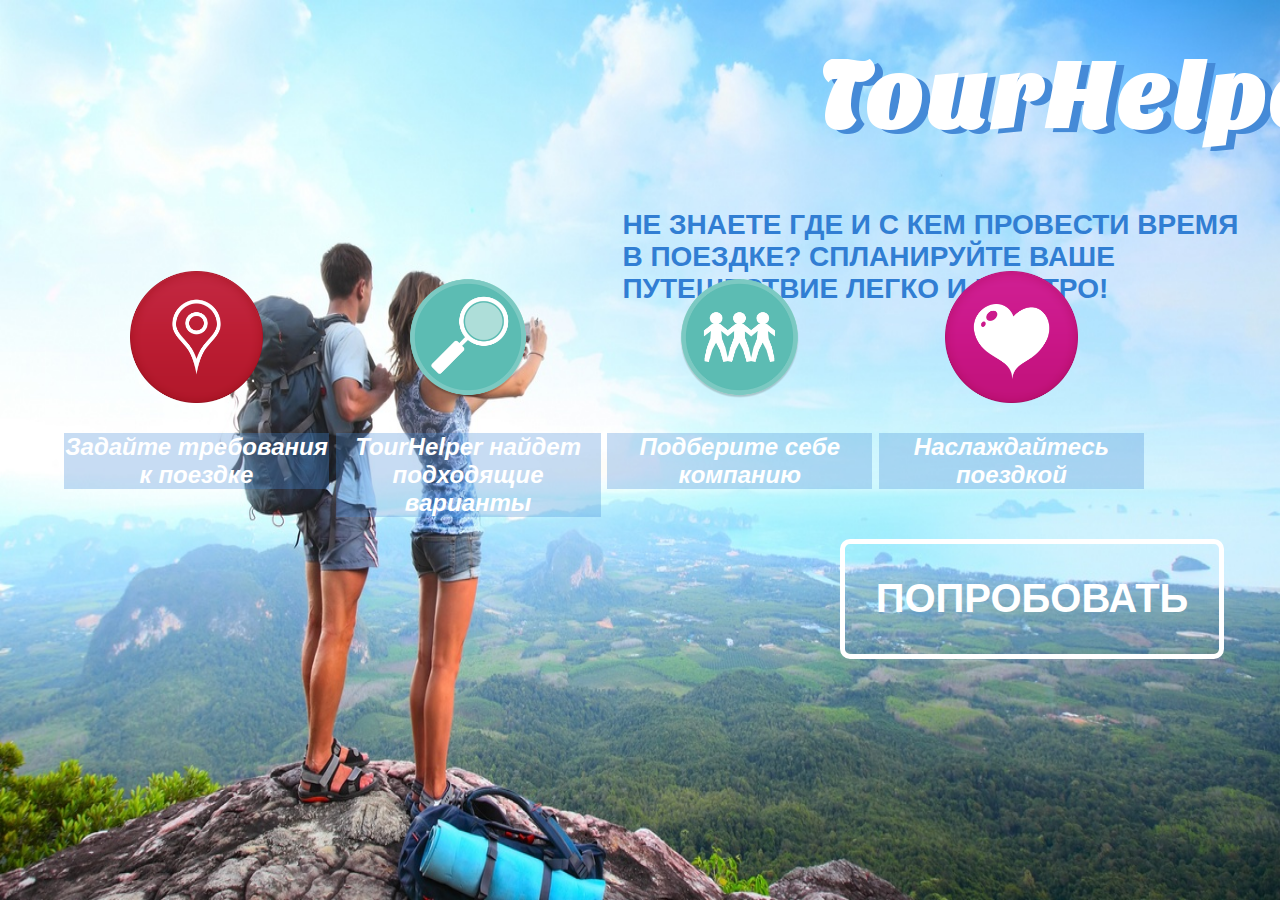
==== index.html @ c15af70e "all" ====
<!doctype html>
<head>
	<meta http-equiv="Content-Type" content="text/html; charset=utf-8" />
	<link rel="stylesheet" type="text/css" href="source.css">
	<script>
	  (function(i,s,o,g,r,a,m){i['GoogleAnalyticsObject']=r;i[r]=i[r]||function(){
	  (i[r].q=i[r].q||[]).push(arguments)},i[r].l=1*new Date();a=s.createElement(o),
	  m=s.getElementsByTagName(o)[0];a.async=1;a.src=g;m.parentNode.insertBefore(a,m)
	  })(window,document,'script','//www.google-analytics.com/analytics.js','ga');

	  ga('create', 'UA-55189184-1', 'auto');
	  ga('send', 'pageview');

	</script>
</head>

<body id="body">
	<div id="brand">
		<img src="Helper_new.png">
	</div>

	<div id="problem">
		<p>Не знаете где и с кем провести время в поездке? Спланируйте Ваше путешествие легко и быстро!
	</div>

	<div id="product">
		<div style="display: inline-table; position: relative; width: 23%; height: 10%; text-align: center;">
			<img src="maps-icon.png" id="img">
			<p id="p_back"><b>Задайте требования к поездке</b>
		</div>
		<div style="display: inline-table; position: relative; width: 23%; height: 10%; text-align: center;">
			<img src="Preview-2-icon.png" id="img">
			<p id="p_back"><b>TourHelper найдет подходящие варианты</b>
		</div>
		<div style="display: inline-table; position: relative; width: 23%; height: 10%; text-align: center;">
			<img src="Sharepoint-icon.png" id="img">
			<p id="p_back"><b>Подберите себе компанию</b>
		</div>
		<div style="display: inline-table; position: relative; width: 23%; height: 10%; text-align: center;">
			<img src="heart-icon.png" id="img">
			<p id="p_back"><b>Наслаждайтесь поездкой</b>
		</div>
		
	</div>

	<div id="btn">
		<button id="start" onclick="window.location.href='registration.html'"/>Попробовать
	</div>

</body>
---- source.css ----
body {
	background-image: url(tourism.jpg);
	background-size: 100% 100%;
	background-repeat: no-repeat;
	background-attachment: fixed;;
}

#brand {
	position: relative;
	margin-left: 64%; 
	margin-top: 3%;
}

#btn {
	position: absolute;
	margin-top: 30%;
	margin-left: 65%;
	width: 30%;
	height: 120px;
}

#start {
	position: relative;
	width: 100%;
	height: 100%;
	background-color: rgba(0,0,0,0);
	border: solid;
	border-color: #fff;
	border-width: 5px;
	border-radius: 10px;
	color: #fff;
	font-family: sans-serif;
	font-size: 40px;
	font-weight: bold;
	text-transform: uppercase;

}

#problem {
	position: absolute;
	width: 50%;
	height: 20%;
	margin-left: 48%;
	margin-top: 2%;
	background-color: rgba(0,0,0,0);
	font-family: sans-serif;
	font-size: 28px;
	font-weight: bold;
	text-transform: uppercase;
	color: #317ed3;
}

#product {
	width: 90%;
	height: 20%;
	position: absolute;
	margin: 20% auto;
	display: block;
	top: 0; left: 0; bottom: 0; right: 0;
	color: white;
	font-size: 24px;
	font-family: sans-serif;
	font-style: oblique;
	
	border-color: rgba(0,0,0, 0.3);
	border-width: 5px;
	border-radius: 10px;
	padding-top: 15px;
}

#img {
	height: 50%;
	width: 50%;
	position: relative;
}

#p_back {
	background-color: rgba(69,138,215, 0.3);	
}
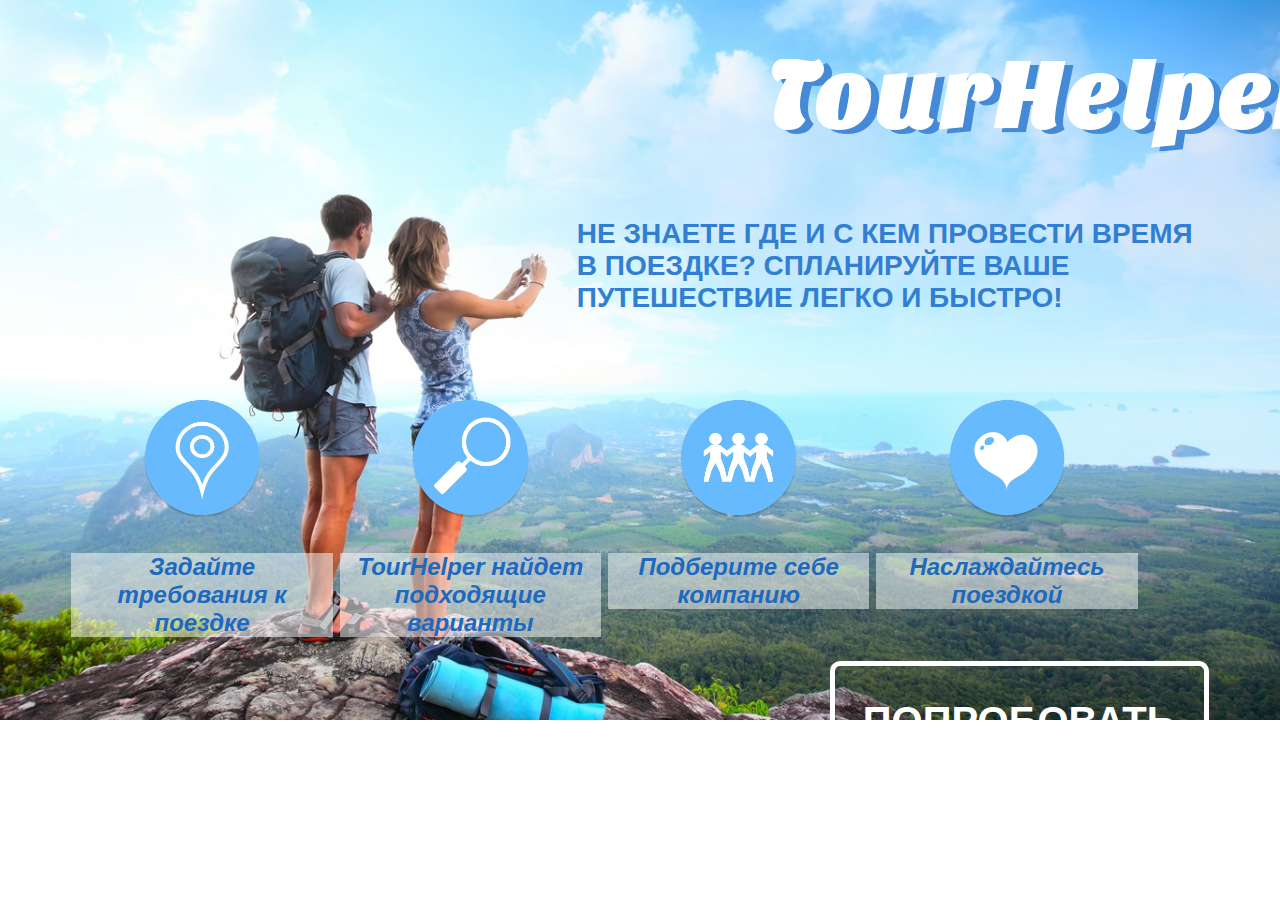
==== commit d013fc79: "icons new" ====
--- a/index.html
+++ b/index.html
@@ -25,19 +25,19 @@
 
 	<div id="product">
 		<div style="display: inline-table; position: relative; width: 23%; height: 10%; text-align: center;">
-			<img src="maps-icon.png" id="img">
+			<img src="maps-icon-1.png" id="img">
 			<p id="p_back"><b>Задайте требования к поездке</b>
 		</div>
 		<div style="display: inline-table; position: relative; width: 23%; height: 10%; text-align: center;">
-			<img src="Preview-2-icon.png" id="img">
+			<img src="Preview-0-icon.png" id="img">
 			<p id="p_back"><b>TourHelper найдет подходящие варианты</b>
 		</div>
 		<div style="display: inline-table; position: relative; width: 23%; height: 10%; text-align: center;">
-			<img src="Sharepoint-icon.png" id="img">
+			<img src="Sharepoint-icon-1.png" id="img">
 			<p id="p_back"><b>Подберите себе компанию</b>
 		</div>
 		<div style="display: inline-table; position: relative; width: 23%; height: 10%; text-align: center;">
-			<img src="heart-icon.png" id="img">
+			<img src="heart-icon-2.png" id="img">
 			<p id="p_back"><b>Наслаждайтесь поездкой</b>
 		</div>
 		
--- a/source.css
+++ b/source.css
@@ -1,19 +1,20 @@
 body {
 	background-image: url(tourism.jpg);
-	background-size: 100% 100%;
+	background-size: 100% auto;
 	background-repeat: no-repeat;
-	background-attachment: fixed;;
+	overflow-y: hidden;	
 }
 
 #brand {
 	position: relative;
-	margin-left: 64%; 
+	width: 30%;
+	right: -60%;
 	margin-top: 3%;
 }
 
 #btn {
-	position: absolute;
-	margin-top: 30%;
+	position: relative;
+	margin-top: -5%;
 	margin-left: 65%;
 	width: 30%;
 	height: 120px;
@@ -30,21 +31,21 @@
 	border-radius: 10px;
 	color: #fff;
 	font-family: sans-serif;
-	font-size: 40px;
+	font-size: 250%;
 	font-weight: bold;
 	text-transform: uppercase;
 
 }
 
 #problem {
-	position: absolute;
+	position: relative;
 	width: 50%;
 	height: 20%;
-	margin-left: 48%;
-	margin-top: 2%;
+	margin-left: 45%;
+	margin-top: 5%;
 	background-color: rgba(0,0,0,0);
 	font-family: sans-serif;
-	font-size: 28px;
+	font-size: 175%;
 	font-weight: bold;
 	text-transform: uppercase;
 	color: #317ed3;
@@ -53,15 +54,14 @@
 #product {
 	width: 90%;
 	height: 20%;
-	position: absolute;
-	margin: 20% auto;
+	position: relative;
+	margin: 5% auto;
 	display: block;
 	top: 0; left: 0; bottom: 0; right: 0;
-	color: white;
-	font-size: 24px;
+	color:  #1d69bd;
+	font-size: 150%;
 	font-family: sans-serif;
 	font-style: oblique;
-	
 	border-color: rgba(0,0,0, 0.3);
 	border-width: 5px;
 	border-radius: 10px;
@@ -69,11 +69,10 @@
 }
 
 #img {
-	height: 50%;
 	width: 50%;
 	position: relative;
 }
 
 #p_back {
-	background-color: rgba(69,138,215, 0.3);	
+	background-color: rgba(255, 255, 255, 0.5);	
 }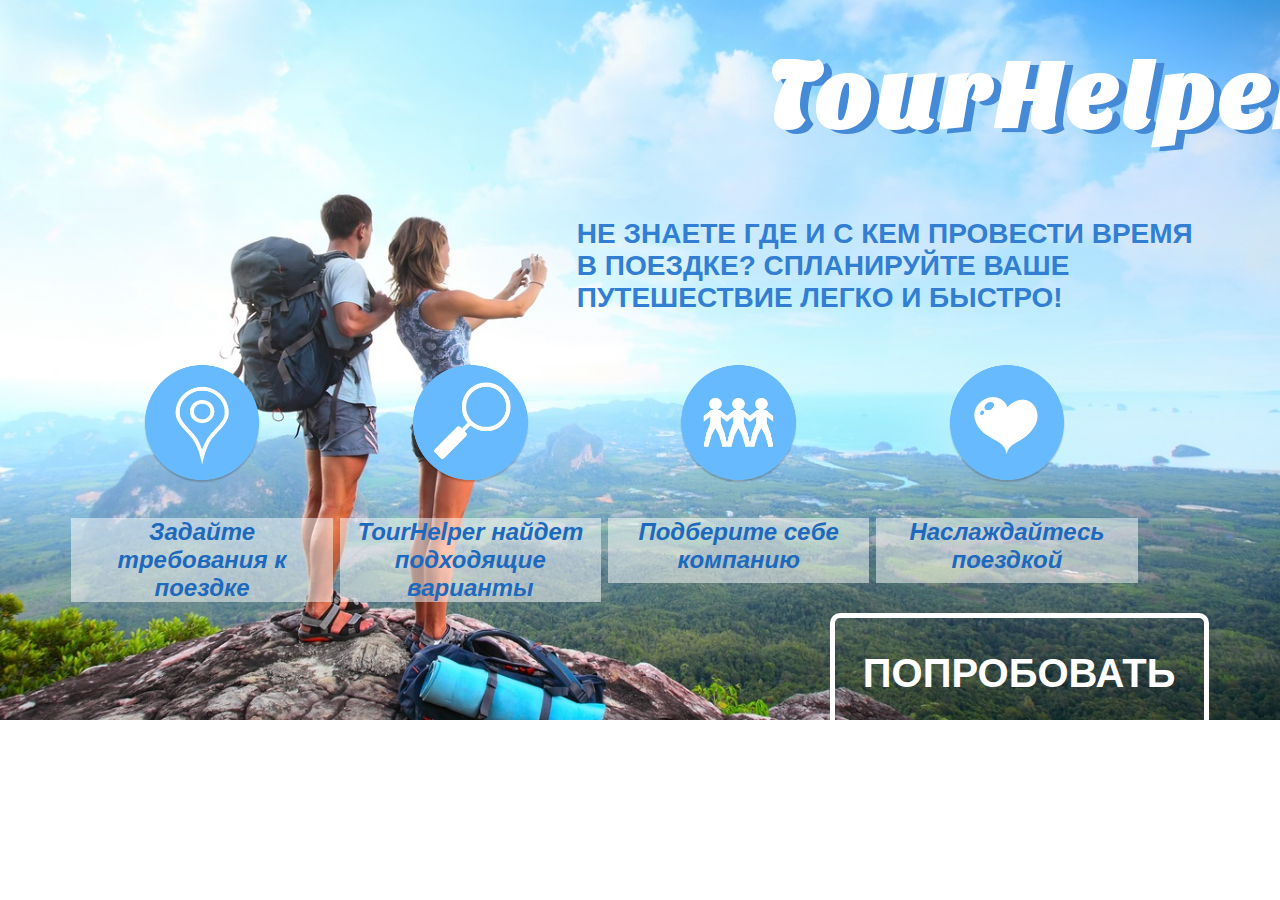
==== commit b8f64b3a: "fix" ====
--- a/index.html
+++ b/index.html
@@ -26,19 +26,19 @@
 	<div id="product">
 		<div style="display: inline-table; position: relative; width: 23%; height: 10%; text-align: center;">
 			<img src="maps-icon-1.png" id="img">
-			<p id="p_back"><b>Задайте требования к поездке</b>
+			<p id="p_back"><b>Задайте требования к поездке</b></p>
 		</div>
 		<div style="display: inline-table; position: relative; width: 23%; height: 10%; text-align: center;">
 			<img src="Preview-0-icon.png" id="img">
-			<p id="p_back"><b>TourHelper найдет подходящие варианты</b>
+			<p id="p_back"><b>TourHelper найдет подходящие варианты</b></p>
 		</div>
 		<div style="display: inline-table; position: relative; width: 23%; height: 10%; text-align: center;">
 			<img src="Sharepoint-icon-1.png" id="img">
-			<p id="p_back"><b>Подберите себе компанию</b>
+			<p id="p_back"><b>Подберите себе компанию</b></p>
 		</div>
 		<div style="display: inline-table; position: relative; width: 23%; height: 10%; text-align: center;">
 			<img src="heart-icon-2.png" id="img">
-			<p id="p_back"><b>Наслаждайтесь поездкой</b>
+			<p id="p_back">Наслаждайтесь поездкой</p>
 		</div>
 		
 	</div>
--- a/source.css
+++ b/source.css
@@ -14,7 +14,7 @@
 
 #btn {
 	position: relative;
-	margin-top: -5%;
+	margin-top: -1%;
 	margin-left: 65%;
 	width: 30%;
 	height: 120px;
@@ -55,7 +55,7 @@
 	width: 90%;
 	height: 20%;
 	position: relative;
-	margin: 5% auto;
+	margin: 0% auto;
 	display: block;
 	top: 0; left: 0; bottom: 0; right: 0;
 	color:  #1d69bd;
@@ -75,4 +75,9 @@
 
 #p_back {
 	background-color: rgba(255, 255, 255, 0.5);	
-}+	min-height: 65px;
+	font-weight: bold;
+	text-align: center;
+	vertical-align: middle;
+}
+
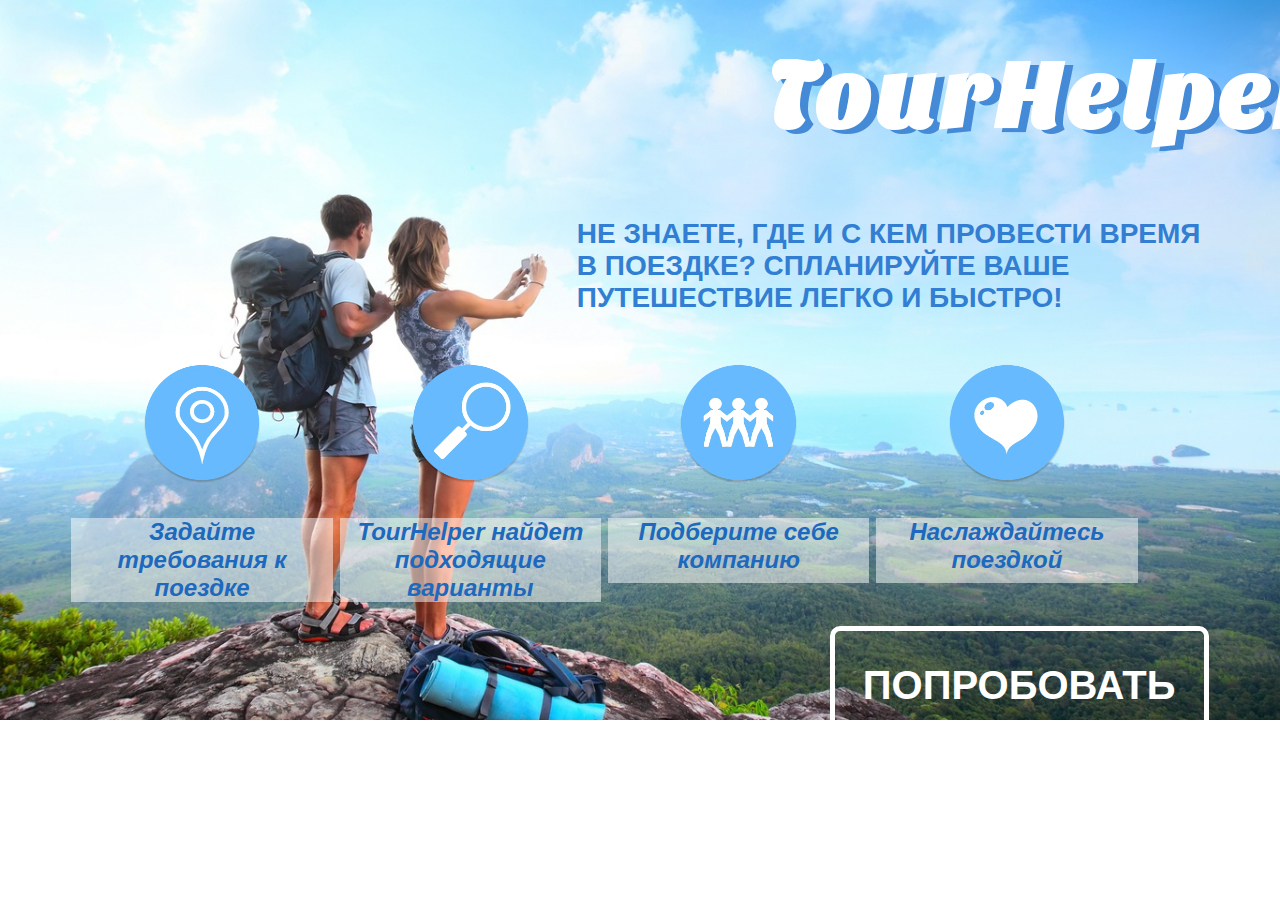
==== commit 1ba93b46: "punctuation" ====
--- a/index.html
+++ b/index.html
@@ -15,30 +15,34 @@
 </head>
 
 <body id="body">
+	<div class="popup_overlay">
+		<div class="popup">
+		</div>
+	</div>
 	<div id="brand">
 		<img src="Helper_new.png">
 	</div>
 
 	<div id="problem">
-		<p>Не знаете где и с кем провести время в поездке? Спланируйте Ваше путешествие легко и быстро!
+		<p>Не знаете, где и с кем провести время в поездке? Спланируйте Ваше путешествие легко и быстро!
 	</div>
 
 	<div id="product">
 		<div style="display: inline-table; position: relative; width: 23%; height: 10%; text-align: center;">
 			<img src="maps-icon-1.png" id="img">
-			<p id="p_back"><b>Задайте требования к поездке</b></p>
+			<p id="p_back"><b>Задайте требования к поездке</b>
 		</div>
 		<div style="display: inline-table; position: relative; width: 23%; height: 10%; text-align: center;">
 			<img src="Preview-0-icon.png" id="img">
-			<p id="p_back"><b>TourHelper найдет подходящие варианты</b></p>
+			<p id="p_back"><b>TourHelper найдет подходящие варианты</b>
 		</div>
 		<div style="display: inline-table; position: relative; width: 23%; height: 10%; text-align: center;">
 			<img src="Sharepoint-icon-1.png" id="img">
-			<p id="p_back"><b>Подберите себе компанию</b></p>
+			<p id="p_back"><b>Подберите себе компанию</b>
 		</div>
 		<div style="display: inline-table; position: relative; width: 23%; height: 10%; text-align: center;">
 			<img src="heart-icon-2.png" id="img">
-			<p id="p_back">Наслаждайтесь поездкой</p>
+			<p id="p_back"><b>Наслаждайтесь поездкой</b>
 		</div>
 		
 	</div>
--- a/source.css
+++ b/source.css
@@ -13,8 +13,6 @@
 }
 
 #btn {
-	position: relative;
-	margin-top: -1%;
 	margin-left: 65%;
 	width: 30%;
 	height: 120px;
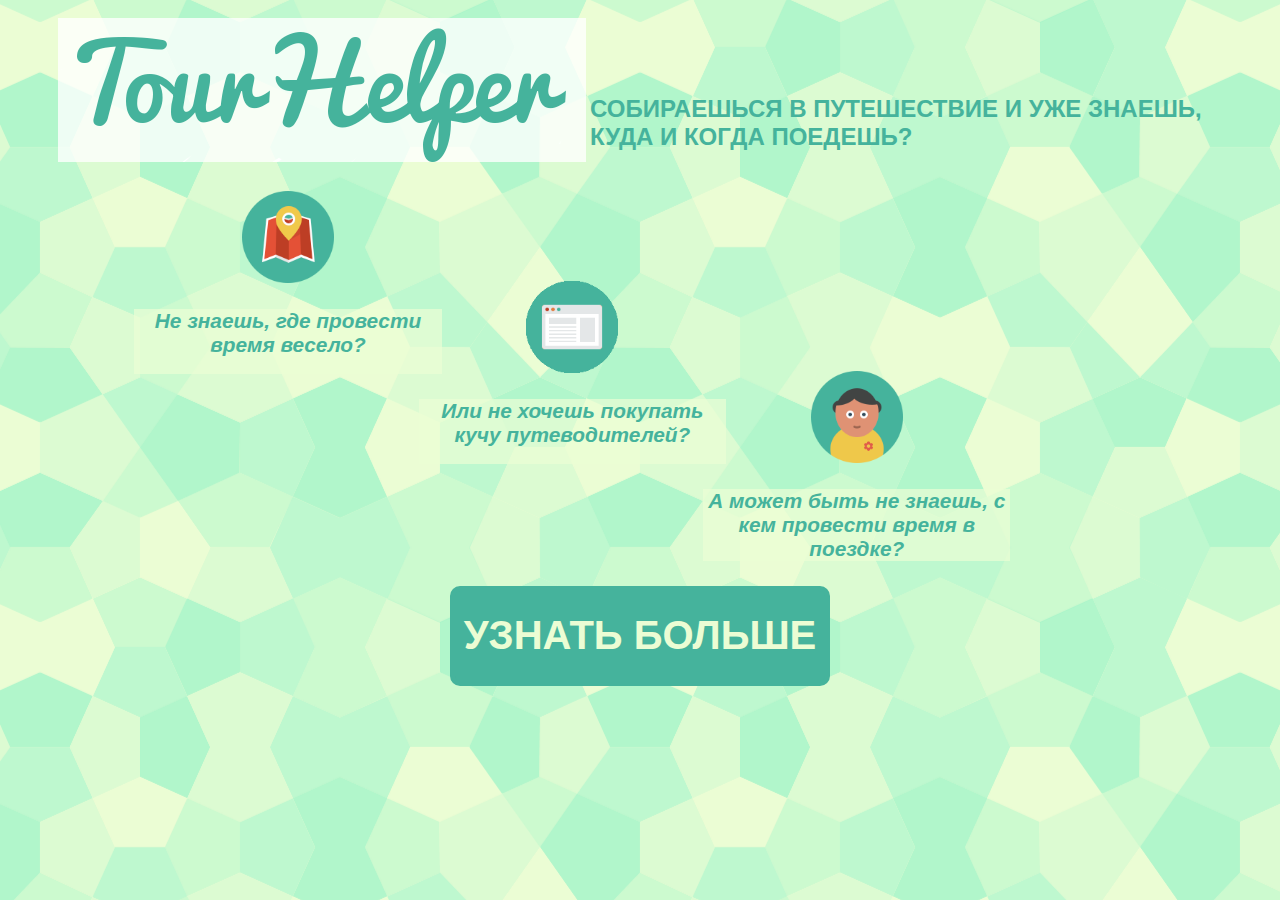
==== commit 9d895c4d: "new site" ====
--- a/index.html
+++ b/index.html
@@ -1,7 +1,7 @@
 <!doctype html>
 <head>
 	<meta http-equiv="Content-Type" content="text/html; charset=utf-8" />
-	<link rel="stylesheet" type="text/css" href="source.css">
+	<link rel="stylesheet" type="text/css" href="main.css">
 	<script>
 	  (function(i,s,o,g,r,a,m){i['GoogleAnalyticsObject']=r;i[r]=i[r]||function(){
 	  (i[r].q=i[r].q||[]).push(arguments)},i[r].l=1*new Date();a=s.createElement(o),
@@ -14,41 +14,39 @@
 	</script>
 </head>
 
+<title>TourHelper</title>
+
 <body id="body">
-	<div class="popup_overlay">
-		<div class="popup">
+	<div>
+		<div  id="brand">
+			<img src="Helper.png" >
+		</div>
+
+		<div id="problem">
+			<p >Собираешься в путешествие и уже знаешь, куда и когда поедешь?</p>
 		</div>
 	</div>
-	<div id="brand">
-		<img src="Helper_new.png">
-	</div>
-
-	<div id="problem">
-		<p>Не знаете, где и с кем провести время в поездке? Спланируйте Ваше путешествие легко и быстро!
-	</div>
-
+	
+ 
 	<div id="product">
-		<div style="display: inline-table; position: relative; width: 23%; height: 10%; text-align: center;">
-			<img src="maps-icon-1.png" id="img">
-			<p id="p_back"><b>Задайте требования к поездке</b>
+		<div style="position: relative; width: 27%; height: 10%; text-align: center;">
+			<img src="map.png" id="img">
+			<p id="p_back"><b>Не знаешь, где провести время весело?</b></p>
 		</div>
-		<div style="display: inline-table; position: relative; width: 23%; height: 10%; text-align: center;">
-			<img src="Preview-0-icon.png" id="img">
-			<p id="p_back"><b>TourHelper найдет подходящие варианты</b>
+		<div style="position: relative; width: 27%; height: 10%; text-align: center; margin-left: 25%; margin-top:-10%;">
+			<img src="browser.png" id="img">
+			<p id="p_back"><b>Или не хочешь покупать кучу путеводителей?</b></p>
 		</div>
-		<div style="display: inline-table; position: relative; width: 23%; height: 10%; text-align: center;">
-			<img src="Sharepoint-icon-1.png" id="img">
-			<p id="p_back"><b>Подберите себе компанию</b>
+		<div style="position: relative; width: 27%; height: 10%; text-align: center; margin-left: 50%; margin-top:-10%;">
+			<img src="woman.png" id="img">
+			<p id="p_back"><b>А может быть не знаешь, с кем провести время в поездке?</b></p>
 		</div>
-		<div style="display: inline-table; position: relative; width: 23%; height: 10%; text-align: center;">
-			<img src="heart-icon-2.png" id="img">
-			<p id="p_back"><b>Наслаждайтесь поездкой</b>
-		</div>
+		
 		
 	</div>
 
 	<div id="btn">
-		<button id="start" onclick="window.location.href='registration.html'"/>Попробовать
+		<button id="start" onclick="window.location.href='main.html'"/>Узнать больше
 	</div>
 
 </body>
--- a/main.css
+++ b/main.css
@@ -0,0 +1,83 @@
+body {
+	background-image: url(congruent_pentagon.png);
+	background-position: center center;
+
+}
+
+
+#brand {
+	position: relative;
+	float: left;
+	margin: 10px 50px;
+	display: inline;
+	width: 20%;
+}
+
+#problem {
+	background-color: rgba(0,0,0,0);
+	font-family: sans-serif;
+	font-size: 150%;
+	font-weight: bold;
+	text-transform: uppercase;
+	color: #45b39c;
+	float: right;
+	padding: 0px 50px;
+	display: inline;
+	width: 50%;
+	margin-top: 5%;
+
+}
+
+#btn {
+	margin: auto;
+	width: 30%;
+	height: 100px;
+}
+
+#start {
+	position: relative;
+	width: 100%;
+	height: 100%;
+	background-color: rgb(69,179,156);
+	border: solid;
+	border-color: #45b39c;
+	border-width: 5px;
+	border-radius: 10px;
+	color: #ebfdd4;
+	font-family: sans-serif;
+	font-size: 250%;
+	font-weight: bold;
+	text-transform: uppercase;
+
+}
+
+#product {
+	width: 90%;
+	height: 20%;
+	position: relative;
+	margin: 0% 10%;
+	display: inline-block;
+	top: 0; left: 0; bottom: 0; right: 0;
+	color: #45b39c;
+	font-size: 130%;
+	font-family: sans-serif;
+	font-style: oblique;
+	border-color: rgba(235,253,212, 0.5);
+	border-width: 5px;
+	border-radius: 10px;
+	padding-top: 15px;
+	overflow-x: hidden;
+} 
+
+#img {
+	width: 30%;
+	position: relative;
+}
+
+#p_back {
+	min-height: 65px;
+	font-weight: bold;
+	text-align: center;
+	vertical-align: middle;
+	background-color: rgba(235,253,212, 0.7);
+}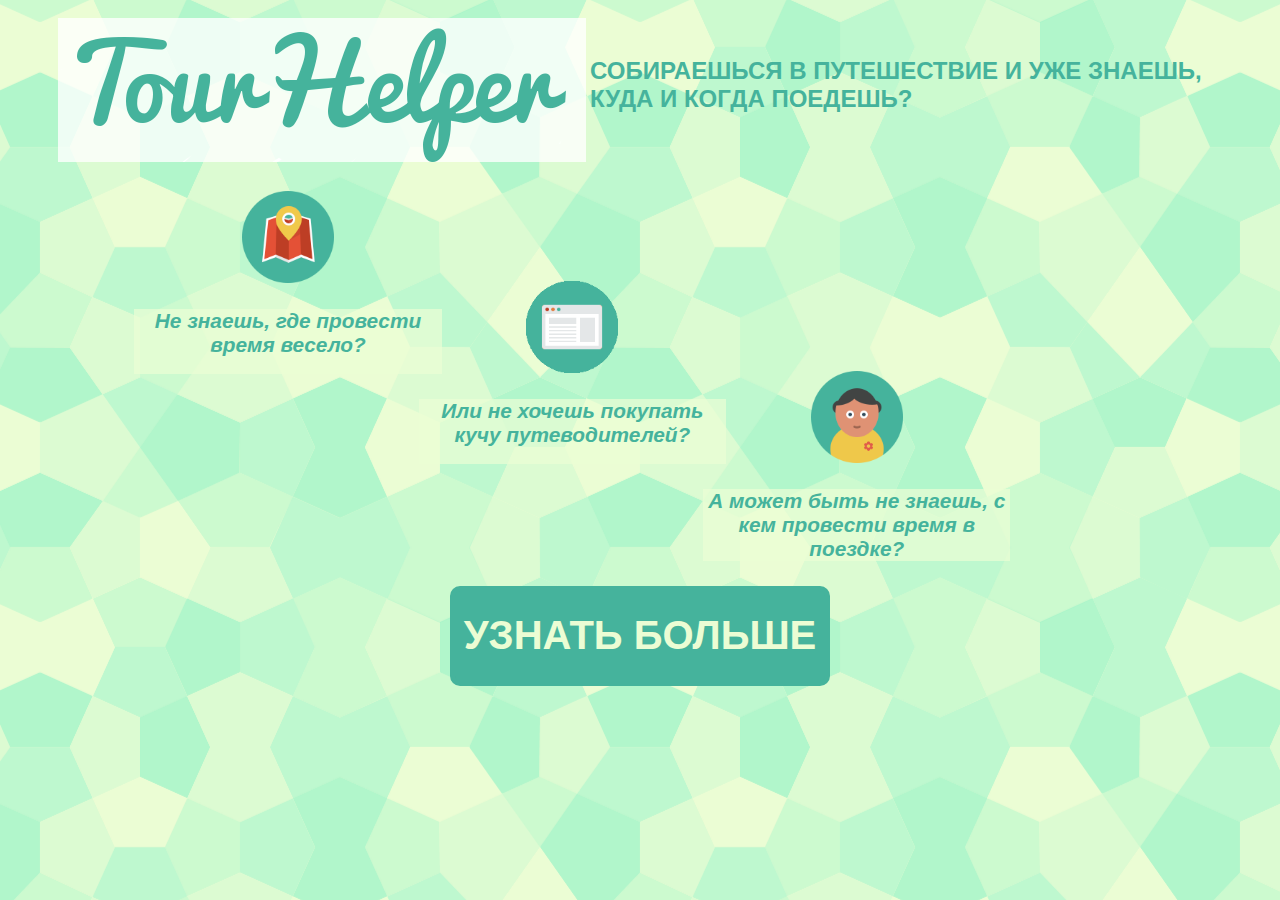
==== commit 3dbb2926: "yam" ====
--- a/index.html
+++ b/index.html
@@ -49,4 +49,38 @@
 		<button id="start" onclick="window.location.href='main.html'"/>Узнать больше
 	</div>
 
+	<!-- Yandex.Metrika informer -->
+<a href="https://metrika.yandex.ru/stat/?id=26585838&amp;from=informer"
+target="_blank" rel="nofollow"><img src="//bs.yandex.ru/informer/26585838/1_1_FFFFF5FF_FFEED5FF_0_visits"
+style="width:80px; height:15px; border:0; display:none;" alt="Яндекс.Метрика" title="Яндекс.Метрика: данные за сегодня (визиты)" onclick="try{Ya.Metrika.informer({i:this,id:26585838,lang:'ru'});return false}catch(e){}"/></a>
+<!-- /Yandex.Metrika informer -->
+
+<!-- Yandex.Metrika counter -->
+<script type="text/javascript">
+(function (d, w, c) {
+    (w[c] = w[c] || []).push(function() {
+        try {
+            w.yaCounter26585838 = new Ya.Metrika({id:26585838,
+                    webvisor:true,
+                    clickmap:true,
+                    trackLinks:true,
+                    accurateTrackBounce:true});
+        } catch(e) { }
+    });
+
+    var n = d.getElementsByTagName("script")[0],
+        s = d.createElement("script"),
+        f = function () { n.parentNode.insertBefore(s, n); };
+    s.type = "text/javascript";
+    s.async = true;
+    s.src = (d.location.protocol == "https:" ? "https:" : "http:") + "//mc.yandex.ru/metrika/watch.js";
+
+    if (w.opera == "[object Opera]") {
+        d.addEventListener("DOMContentLoaded", f, false);
+    } else { f(); }
+})(document, window, "yandex_metrika_callbacks");
+</script>
+<noscript><div><img src="//mc.yandex.ru/watch/26585838" style="position:absolute; left:-9999px;" alt="" /></div></noscript>
+<!-- /Yandex.Metrika counter -->
+
 </body>
--- a/main.css
+++ b/main.css
@@ -1,6 +1,7 @@
 body {
 	background-image: url(congruent_pentagon.png);
 	background-position: center center;
+	overflow-x: hidden; 
 
 }
 
@@ -24,7 +25,7 @@
 	padding: 0px 50px;
 	display: inline;
 	width: 50%;
-	margin-top: 5%;
+	margin-top: 2%;
 
 }
 
